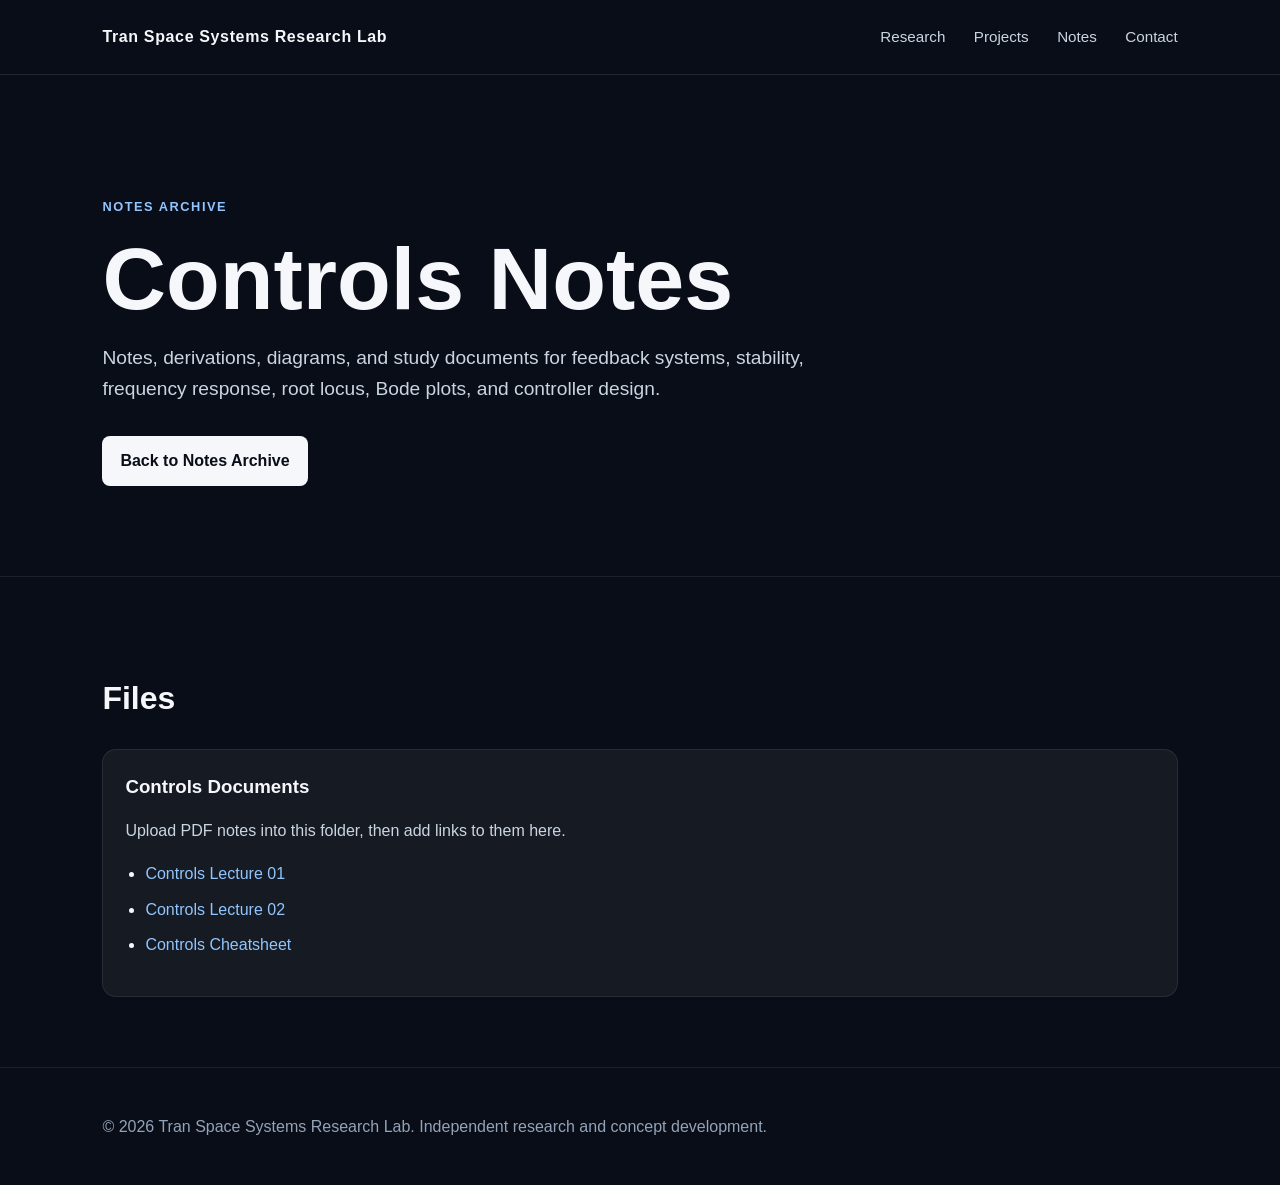
==== notes/controls/index.html @ 917b8269 "Add Controls Notes HTML page This file contains the HTML structure for the Controls Notes page, incl" ====
<!DOCTYPE html>
<html lang="en">
<head>
  <meta charset="UTF-8" />
  <meta name="viewport" content="width=device-width, initial-scale=1.0" />
  <title>Controls Notes | Tran Space Systems Research Lab</title>
  <link rel="stylesheet" href="../../style.css" />
</head>

<body>
  <header class="nav">
    <div class="logo">Tran Space Systems Research Lab</div>

    <nav>
      <a href="../../index.html#research">Research</a>
      <a href="../../index.html#projects">Projects</a>
      <a href="../../index.html#notes">Notes</a>
      <a href="../../index.html#contact">Contact</a>
    </nav>
  </header>

  <main>
    <section class="hero">
      <p class="eyebrow">Notes Archive</p>

      <h1>Controls Notes</h1>

      <p class="subtitle">
        Notes, derivations, diagrams, and study documents for feedback systems,
        stability, frequency response, root locus, Bode plots, and controller design.
      </p>

      <div class="buttons">
        <a class="button" href="../../index.html#notes">Back to Notes Archive</a>
      </div>
    </section>

    <section class="section">
      <h2>Files</h2>

      <div class="card">
        <h3>Controls Documents</h3>
        <p>
          Upload PDF notes into this folder, then add links to them here.
        </p>

        <ul class="note-list">
          <li>
            <a href="controls-lecture-01.pdf" target="_blank">
              Controls Lecture 01
            </a>
          </li>
          <li>
            <a href="controls-lecture-02.pdf" target="_blank">
              Controls Lecture 02
            </a>
          </li>
          <li>
            <a href="controls-cheatsheet.pdf" target="_blank">
              Controls Cheatsheet
            </a>
          </li>
        </ul>
      </div>
    </section>
  </main>

  <footer>
    <p>
      © 2026 Tran Space Systems Research Lab. Independent research and concept development.
    </p>
  </footer>
</body>
</html>
---- style.css ----
* {
  box-sizing: border-box;
}

html {
  scroll-behavior: smooth;
}

body {
  margin: 0;
  font-family: Arial, Helvetica, sans-serif;
  background: #080d17;
  color: #f5f7fb;
  line-height: 1.6;
}

/* Top navigation */

.nav {
  display: flex;
  justify-content: space-between;
  align-items: center;
  padding: 24px 8%;
  border-bottom: 1px solid rgba(255, 255, 255, 0.1);
}

.logo {
  font-weight: 700;
  letter-spacing: 0.04em;
}

nav a {
  color: #cbd5e1;
  text-decoration: none;
  margin-left: 24px;
  font-size: 0.95rem;
}

nav a:hover {
  color: #ffffff;
}

/* Hero section */

.hero {
  padding: 110px 8% 90px;
  max-width: 1050px;
}

.eyebrow {
  color: #93c5fd;
  text-transform: uppercase;
  letter-spacing: 0.12em;
  font-size: 0.8rem;
  font-weight: 700;
}

h1 {
  font-size: clamp(2.5rem, 7vw, 5.5rem);
  line-height: 1.02;
  margin: 16px 0;
  max-width: 900px;
}

.subtitle {
  max-width: 780px;
  color: #cbd5e1;
  font-size: 1.2rem;
}

/* Buttons */

.buttons {
  margin-top: 32px;
}

.button {
  display: inline-block;
  padding: 12px 18px;
  background: #f5f7fb;
  color: #080d17;
  text-decoration: none;
  border-radius: 8px;
  font-weight: 700;
  margin-right: 12px;
}

.button:hover {
  background: #dbeafe;
}

.button.secondary {
  background: transparent;
  color: #f5f7fb;
  border: 1px solid rgba(255, 255, 255, 0.25);
}

.button.secondary:hover {
  background: rgba(255, 255, 255, 0.08);
}

/* General sections */

.section {
  padding: 70px 8%;
  border-top: 1px solid rgba(255, 255, 255, 0.08);
}

.section h2 {
  font-size: 2rem;
  margin-bottom: 24px;
}

.section p {
  color: #cbd5e1;
  max-width: 850px;
}

/* Cards and grids */

.grid {
  display: grid;
  grid-template-columns: repeat(auto-fit, minmax(240px, 1fr));
  gap: 18px;
  margin-top: 28px;
}

.card {
  background: rgba(255, 255, 255, 0.055);
  border: 1px solid rgba(255, 255, 255, 0.08);
  border-radius: 14px;
  padding: 22px;
}

.card h3 {
  margin-top: 0;
  margin-bottom: 10px;
}

.card p {
  color: #cbd5e1;
}

/* Notes links */

.text-link {
  display: inline-block;
  margin-top: 12px;
  color: #93c5fd;
  text-decoration: none;
  font-weight: 700;
}

.text-link:hover {
  color: #ffffff;
  text-decoration: underline;
}

.note-list {
  margin-top: 18px;
  padding-left: 20px;
}

.note-list li {
  margin-bottom: 10px;
}

.note-list a {
  color: #93c5fd;
  text-decoration: none;
}

.note-list a:hover {
  color: #ffffff;
  text-decoration: underline;
}

/* Footer */

footer {
  padding: 30px 8%;
  color: #94a3b8;
  border-top: 1px solid rgba(255, 255, 255, 0.08);
}

/* Mobile */

@media (max-width: 720px) {
  .nav {
    display: block;
    padding: 20px 6%;
  }

  nav {
    margin-top: 14px;
  }

  nav a {
    display: inline-block;
    margin: 0 16px 8px 0;
  }

  .hero {
    padding: 80px 6% 70px;
  }

  .section {
    padding: 55px 6%;
  }

  .button {
    margin-bottom: 10px;
  }
}
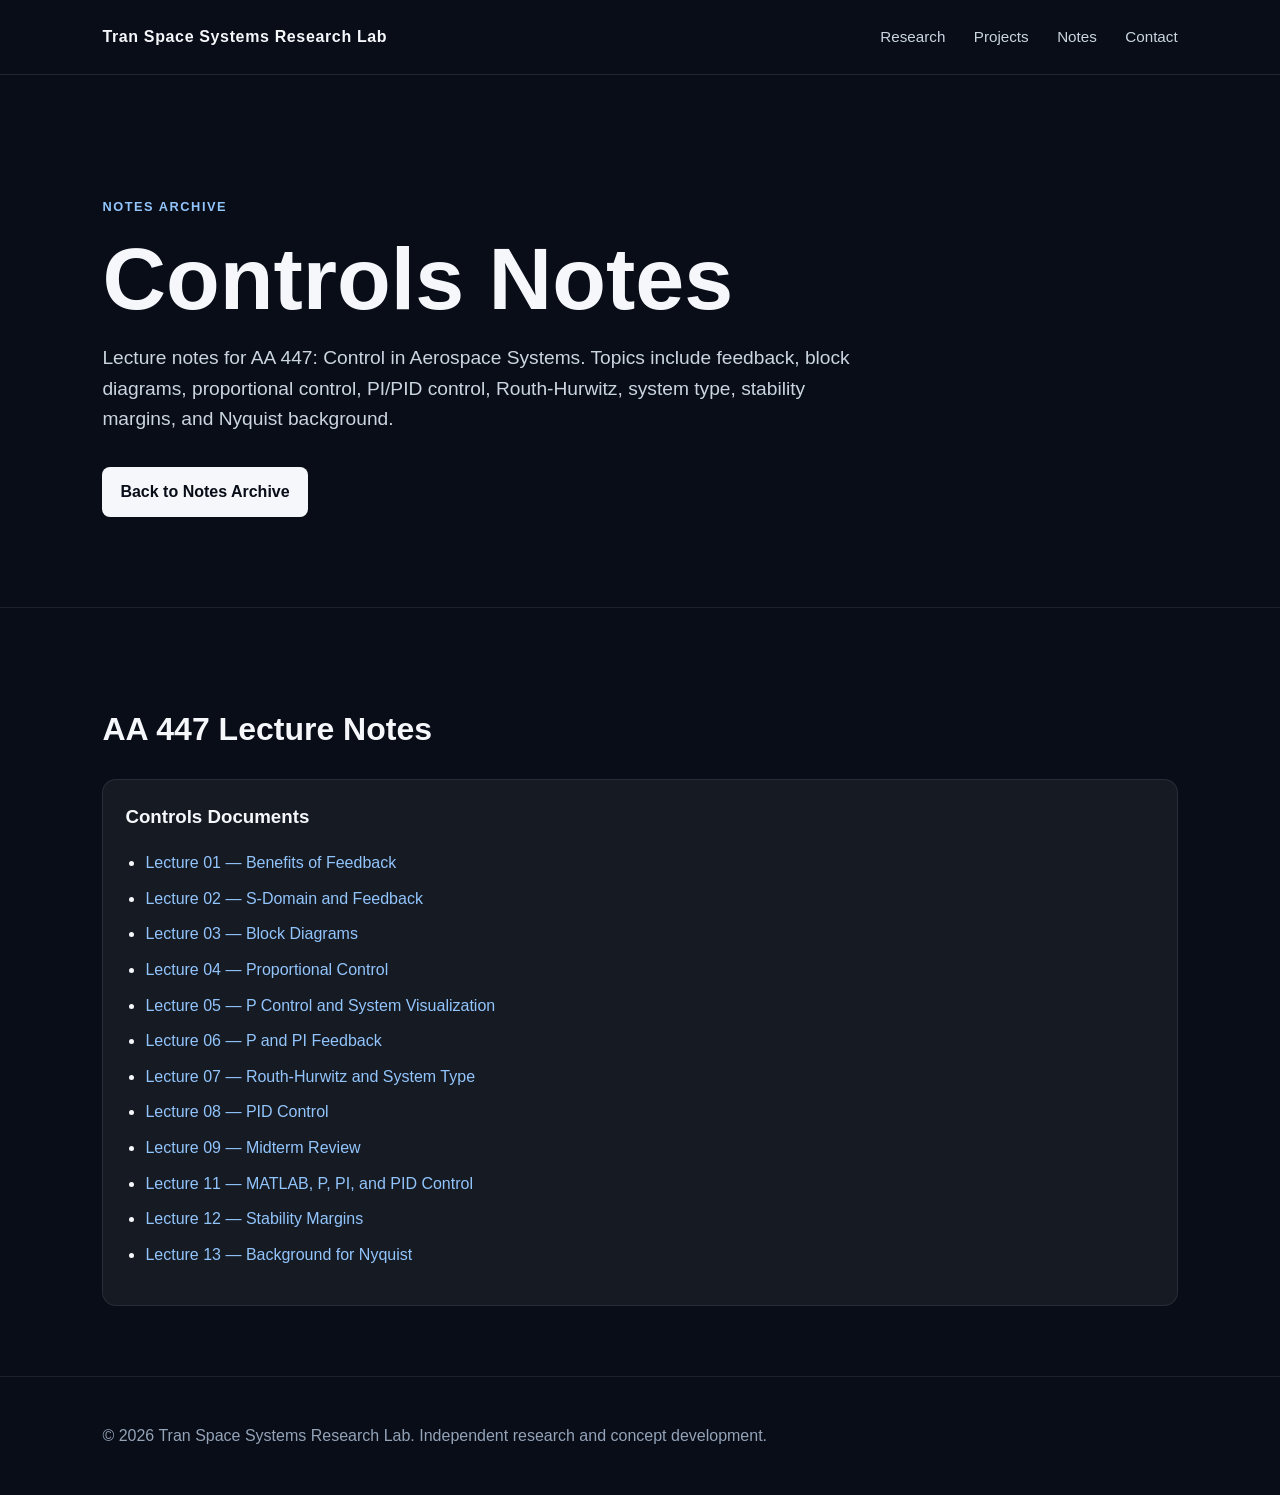
==== commit 0d4716d5: "Revise AA 447 lecture notes and document links Updated lecture notes and links for AA 447 course." ====
--- a/notes/controls/index.html
+++ b/notes/controls/index.html
@@ -26,8 +26,9 @@
       <h1>Controls Notes</h1>
 
       <p class="subtitle">
-        Notes, derivations, diagrams, and study documents for feedback systems,
-        stability, frequency response, root locus, Bode plots, and controller design.
+        Lecture notes for AA 447: Control in Aerospace Systems. Topics include
+        feedback, block diagrams, proportional control, PI/PID control, Routh-Hurwitz,
+        system type, stability margins, and Nyquist background.
       </p>
 
       <div class="buttons">
@@ -36,30 +37,24 @@
     </section>
 
     <section class="section">
-      <h2>Files</h2>
+      <h2>AA 447 Lecture Notes</h2>
 
       <div class="card">
         <h3>Controls Documents</h3>
-        <p>
-          Upload PDF notes into this folder, then add links to them here.
-        </p>
 
         <ul class="note-list">
-          <li>
-            <a href="controls-lecture-01.pdf" target="_blank">
-              Controls Lecture 01
-            </a>
-          </li>
-          <li>
-            <a href="controls-lecture-02.pdf" target="_blank">
-              Controls Lecture 02
-            </a>
-          </li>
-          <li>
-            <a href="controls-cheatsheet.pdf" target="_blank">
-              Controls Cheatsheet
-            </a>
-          </li>
+          <li><a href="aa447-lecture-01-benefits-of-feedback.pdf" target="_blank">Lecture 01 — Benefits of Feedback</a></li>
+          <li><a href="aa447-lecture-02-s-domain-feedback.pdf" target="_blank">Lecture 02 — S-Domain and Feedback</a></li>
+          <li><a href="aa447-lecture-03-block-diagrams.pdf" target="_blank">Lecture 03 — Block Diagrams</a></li>
+          <li><a href="aa447-lecture-04-proportional-control.pdf" target="_blank">Lecture 04 — Proportional Control</a></li>
+          <li><a href="aa447-lecture-05-p-control-system-visualization.pdf" target="_blank">Lecture 05 — P Control and System Visualization</a></li>
+          <li><a href="aa447-lecture-06-p-and-pi-feedback.pdf" target="_blank">Lecture 06 — P and PI Feedback</a></li>
+          <li><a href="aa447-lecture-07-routh-hurwitz-system-type.pdf" target="_blank">Lecture 07 — Routh-Hurwitz and System Type</a></li>
+          <li><a href="aa447-lecture-08-pid-control.pdf" target="_blank">Lecture 08 — PID Control</a></li>
+          <li><a href="aa447-lecture-09-midterm-review.pdf" target="_blank">Lecture 09 — Midterm Review</a></li>
+          <li><a href="aa447-lecture-11-matlab-p-pi-pid-control.pdf" target="_blank">Lecture 11 — MATLAB, P, PI, and PID Control</a></li>
+          <li><a href="aa447-lecture-12-stability-margins.pdf" target="_blank">Lecture 12 — Stability Margins</a></li>
+          <li><a href="aa447-lecture-13-background-for-nyquist.pdf" target="_blank">Lecture 13 — Background for Nyquist</a></li>
         </ul>
       </div>
     </section>
